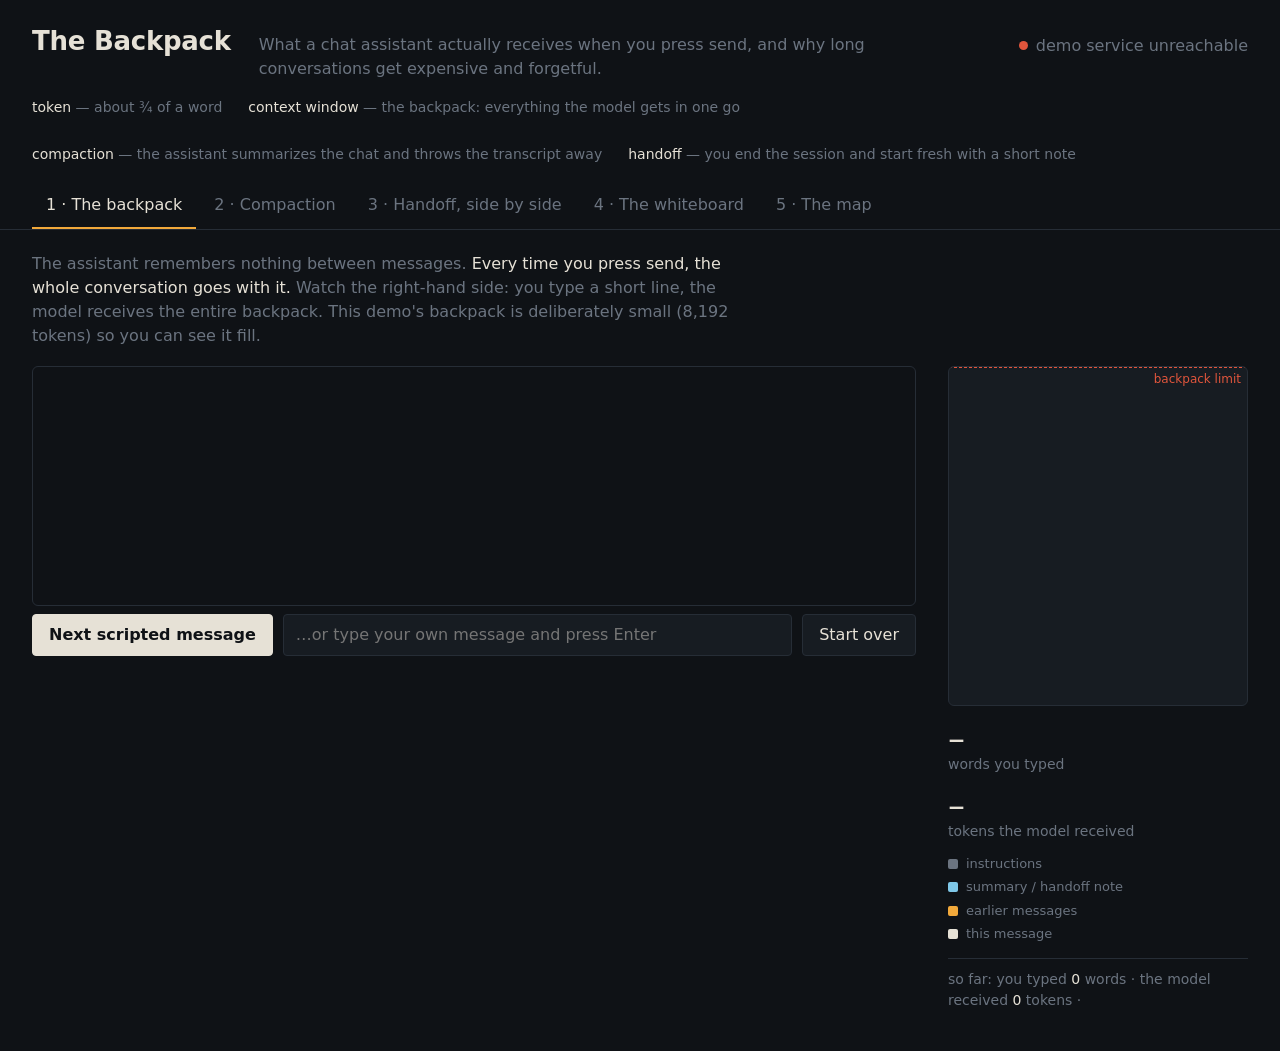
==== static/index.html @ 03cf29bf "mic: resume a suspended AudioContext on first gesture; say so in the mic line Co-Authored-By: Claude" ====
<!doctype html>
<html lang="en">
<head>
<meta charset="utf-8">
<meta name="viewport" content="width=device-width, initial-scale=1">
<title>The Backpack</title>
<style>
  :root {
    --ground: #0f1216; --panel: #171c22; --line: #262d36;
    --bone: #e6e1d6; --dim: #6b7480; --amber: #f2a93b; --ice: #7fc8e8; --red: #e0553c; --moss: #9bbf6a;
  }
  * { box-sizing: border-box; }
  html, body { margin: 0; background: var(--ground); color: var(--bone); }
  body { font: 16px/1.5 "Helvetica Neue", "Segoe UI", system-ui, sans-serif; font-variant-numeric: tabular-nums; min-height: 100vh; }
  button { font: inherit; color: var(--bone); background: var(--panel); border: 1px solid var(--line); border-radius: 4px; padding: 8px 16px; cursor: pointer; }
  button:hover { border-color: var(--dim); }
  button:disabled { opacity: .4; cursor: default; }
  button.primary { background: var(--bone); color: var(--ground); border-color: var(--bone); font-weight: 600; }
  input[type=text] { font: inherit; color: var(--bone); background: var(--panel); border: 1px solid var(--line); border-radius: 4px; padding: 8px 12px; width: 100%; }
  input:focus, button:focus-visible { outline: 2px solid var(--ice); outline-offset: 1px; }

  header { display: flex; align-items: baseline; gap: 28px; padding: 22px 32px 0; flex-wrap: wrap; }
  header h1 { font-size: 26px; font-weight: 600; margin: 0; letter-spacing: -0.01em; }
  header .lede { color: var(--dim); max-width: 60ch; }
  header .live { margin-left: auto; color: var(--dim); display: flex; align-items: center; gap: 8px; }
  header .live i { width: 9px; height: 9px; border-radius: 50%; background: var(--moss); display: inline-block; }
  header .live.down i { background: var(--red); }

  nav { display: flex; gap: 4px; padding: 18px 32px 0; border-bottom: 1px solid var(--line); }
  nav button { border: 0; border-bottom: 2px solid transparent; border-radius: 0; background: none; padding: 10px 14px; color: var(--dim); }
  nav button[aria-selected=true] { color: var(--bone); border-bottom-color: var(--amber); }

  .banner { margin: 16px 32px 0; padding: 12px 16px; border: 1px solid var(--red); background: var(--panel); display: none; }
  .banner.on { display: block; }

  section.tab { display: none; padding: 22px 32px 40px; }
  section.tab.on { display: block; }
  .intro { color: var(--dim); max-width: 70ch; margin: 0 0 18px; }
  .intro b { color: var(--bone); font-weight: 500; }
  abbr.v { text-decoration: none; border-bottom: 1px dotted var(--dim); cursor: help; color: var(--bone); }

  /* chat + backpack layout */
  .duo { display: grid; grid-template-columns: minmax(0, 1fr) 300px; gap: 32px; align-items: start; }
  @media (max-width: 860px) { .duo { grid-template-columns: 1fr; } }
  /* tab 5: the map is the stage, the chat is the evidence */
  .mapwrap { display: grid; grid-template-columns: minmax(0, 1fr) 320px; gap: 24px; height: calc(100vh - 215px); min-height: 480px; }
  #map { width: 100%; height: 100%; display: block; background: var(--ground); border: 1px solid var(--line); border-radius: 6px; }
  .mapside { display: grid; grid-template-rows: auto auto minmax(0, 1fr) auto auto; gap: 10px; min-height: 0; }
  .mapside .chat { max-height: none; min-height: 220px; }
  .mapside .pack { position: static; gap: 8px; grid-template-columns: 1fr 1fr; }
  .mapside .pack .bar { height: 110px; grid-column: 1 / -1; }
  .mapside .pack .big { font-size: 24px; }
  .mapside .pack .legend, .mapside .pack .total { grid-column: 1 / -1; }
  .mapside .pack .legend { display: none; }
  .cam.mini video { max-height: 130px; }
  .micline { color: var(--dim); font-size: 13px; display: flex; gap: 8px; align-items: center; }
  #tab-map { padding-bottom: 16px; }
  .stage { position: relative; min-height: 0; }
  .ask { position: absolute; left: 16px; right: 16px; bottom: 14px; display: flex; gap: 10px; align-items: center; flex-wrap: wrap; justify-content: center;
         color: var(--dim); font-size: 15px; transition: opacity 1.2s; pointer-events: none; }
  .ask .wake { color: var(--bone); margin-right: 6px; }
  .ask b { font-weight: 500; color: var(--bone); background: var(--panel); border: 1px solid var(--line); border-radius: 999px; padding: 4px 12px; }
  .ask .cmd { width: 100%; text-align: center; font-size: 13px; margin-top: 2px; } .ask .cmd b { font-size: 12px; padding: 2px 8px; }
  .ask.quiet { opacity: .25; }
  @media (max-width: 900px) { .mapwrap { grid-template-columns: 1fr; height: auto; } #map { height: 60vh; } }
  .chat { display: grid; gap: 10px; align-content: start; max-height: 62vh; overflow-y: auto; padding-right: 8px; border: 1px solid var(--line); border-radius: 6px; padding: 12px; min-height: 240px; }
  .msg { display: grid; gap: 4px; max-width: 70ch; }
  .msg .who { color: var(--dim); font-size: 13px; }
  .msg .body { background: var(--panel); border: 1px solid var(--line); border-radius: 6px; padding: 10px 14px; white-space: pre-wrap; }
  .msg.user .body { background: none; border-color: var(--line); }
  .msg .rcpt { color: var(--dim); font-size: 13px; display: flex; gap: 14px; flex-wrap: wrap; }
  .msg .rcpt b { color: var(--bone); font-weight: 500; }
  .badge { display: inline-block; font-size: 12px; padding: 1px 7px; border-radius: 3px; border: 1px solid var(--line); margin-left: 6px; }
  .badge.ok { color: var(--moss); border-color: var(--moss); }
  .badge.miss { color: var(--red); border-color: var(--red); }
  .event { border-left: 3px solid var(--ice); background: var(--panel); padding: 10px 14px; max-width: 70ch; }
  .event.red { border-left-color: var(--red); }
  .event .t { font-weight: 600; margin-bottom: 4px; }
  .event .x { color: var(--dim); white-space: pre-wrap; font-size: 14px; max-height: 220px; overflow: auto; }
  .controls { display: flex; gap: 10px; align-items: center; margin-top: 8px; flex-wrap: wrap; }
  .controls input { flex: 1; min-width: 200px; }

  .pack { position: sticky; top: 16px; display: grid; gap: 14px; }
  .pack .bar { position: relative; height: 340px; border: 1px solid var(--line); border-radius: 6px; background: var(--panel); overflow: hidden; }
  .pack .bar .seg { position: absolute; left: 0; right: 0; transition: height .5s cubic-bezier(.2,.7,.2,1), bottom .5s cubic-bezier(.2,.7,.2,1); }
  .pack .bar .system { background: var(--dim); }
  .pack .bar .memory { background: var(--ice); }
  .pack .bar .transcript { background: var(--amber); }
  .pack .bar .message { background: var(--bone); }
  .pack .bar .limit { position: absolute; left: 0; right: 0; border-top: 1px dashed var(--red); }
  .pack .bar .limit span { position: absolute; right: 6px; top: 2px; color: var(--red); font-size: 12px; }
  .pack.full .bar { border-color: var(--red); }
  .pack .big { font-size: 34px; font-weight: 200; letter-spacing: -0.03em; line-height: 1.1; }
  .pack .big small { font-size: 14px; color: var(--dim); display: block; font-weight: 400; letter-spacing: 0; }
  .pack .legend { display: grid; gap: 4px; color: var(--dim); font-size: 13px; }
  .pack .legend i { display: inline-block; width: 10px; height: 10px; border-radius: 2px; margin-right: 8px; vertical-align: -1px; }
  .pack .total { color: var(--dim); font-size: 14px; border-top: 1px solid var(--line); padding-top: 10px; }
  .pack .total b { color: var(--bone); font-weight: 500; }

  /* race */
  .race { display: grid; grid-template-columns: 1fr 1fr; gap: 28px; }
  @media (max-width: 860px) { .race { grid-template-columns: 1fr; } }
  .side h3 { margin: 0 0 4px; font-weight: 500; font-size: 18px; }
  .side.left h3 { color: var(--amber); } .side.right h3 { color: var(--ice); }
  .side .totals { display: grid; grid-template-columns: repeat(5, 1fr); gap: 10px; margin: 10px 0 14px; }
  .side .totals div { background: var(--panel); border: 1px solid var(--line); border-radius: 6px; padding: 10px 12px; }
  .side .totals .n { font-size: 26px; font-weight: 200; letter-spacing: -0.03em; line-height: 1.1; }
  .side .totals .k { color: var(--dim); font-size: 13px; }
  .side .turns { display: grid; gap: 6px; max-height: 60vh; overflow: auto; }
  .side .row { display: grid; grid-template-columns: 34px 1fr auto; gap: 10px; align-items: baseline; padding: 6px 8px; border-bottom: 1px solid var(--line); font-size: 14px; }
  .side .row .n { color: var(--dim); }
  .side .row .q { color: var(--dim); overflow: hidden; text-overflow: ellipsis; white-space: nowrap; }
  .side .row .q b { color: var(--bone); font-weight: 500; }
  .side .row .t { text-align: right; white-space: nowrap; }
  .side .row.ev { grid-template-columns: 1fr; border-left: 3px solid var(--ice); background: var(--panel); white-space: normal; }
  .side.left .row.ev { border-left-color: var(--amber); }
  .side .row.ev.red { border-left-color: var(--red); }
  .verdict { margin-top: 22px; font-size: 20px; font-weight: 300; max-width: 80ch; border-top: 1px solid var(--line); padding-top: 16px; }
  .progress { height: 4px; background: var(--line); margin: 14px 0; border-radius: 2px; overflow: hidden; }
  .progress b { display: block; height: 100%; background: var(--bone); width: 0; transition: width .4s; }

  /* whiteboard */
  .cam { position: relative; border: 1px solid var(--line); border-radius: 6px; overflow: hidden; background: #000; aspect-ratio: 16/9; max-height: 34vh; }
  .cam video { width: 100%; height: 100%; object-fit: cover; display: block; }
  .cam .read { position: absolute; left: 0; right: 0; bottom: 0; padding: 8px 14px; background: rgba(15,18,22,.78); color: var(--dim); font-size: 14px; display: flex; gap: 14px; align-items: baseline; }
  .cam .read b { color: var(--bone); font-weight: 500; font-size: 18px; }
  .cam .read .cost { margin-left: auto; white-space: nowrap; }
  .cam.new { outline: 2px solid var(--ice); outline-offset: -2px; }
  .cam.awake .read { background: rgba(15,18,22,.9); } .cam.awake .read #cue-state, .cam.awake .read #cue-state-map { color: var(--moss); }
  .cam.thinking .read b::after { content: " …"; color: var(--amber); }
  .event.tool { border-left-color: var(--moss); }
  .event.tool .x { max-height: 120px; }
  .controls select { font: inherit; color: var(--bone); background: var(--panel); border: 1px solid var(--line); border-radius: 4px; padding: 8px 10px; }
  .controls label { color: var(--dim); font-size: 14px; display: flex; gap: 6px; align-items: center; }
  .lvl { display: inline-block; width: 60px; height: 6px; background: var(--line); border-radius: 3px; overflow: hidden; vertical-align: middle; position: relative; }
  .lvl::after { content: ""; position: absolute; left: 0; top: 0; bottom: 0; width: var(--w, 0%); background: var(--moss); }
  .lvl.rec::after { background: var(--red); }
  .cmds { color: var(--dim); font-size: 13px; margin-top: 6px; }
  .cmds b { color: var(--bone); font-weight: 500; border: 1px solid var(--line); border-radius: 3px; padding: 0 6px; }

  .vocab { display: flex; gap: 26px; flex-wrap: wrap; color: var(--dim); font-size: 14px; padding: 16px 32px 0; }
  .vocab span b { color: var(--bone); font-weight: 500; }
  @media (prefers-reduced-motion: reduce) { .pack .bar .seg, .progress b { transition: none; } }
</style>
</head>
<body>

<header>
  <h1>The Backpack</h1>
  <div class="lede">What a chat assistant actually receives when you press send, and why long conversations get expensive and forgetful.</div>
  <div class="live" id="live"><i></i><span id="livetxt">checking the model…</span></div>
</header>

<div class="vocab">
  <span><b>token</b> — about ¾ of a word</span>
  <span><b>context window</b> — the backpack: everything the model gets in one go</span>
  <span><b>compaction</b> — the assistant summarizes the chat and throws the transcript away</span>
  <span><b>handoff</b> — you end the session and start fresh with a short note</span>
</div>

<nav role="tablist">
  <button role="tab" aria-selected="true" data-tab="pack">1 · The backpack</button>
  <button role="tab" aria-selected="false" data-tab="compact">2 · Compaction</button>
  <button role="tab" aria-selected="false" data-tab="race">3 · Handoff, side by side</button>
  <button role="tab" aria-selected="false" data-tab="board">4 · The whiteboard</button>
  <button role="tab" aria-selected="false" data-tab="map">5 · The map</button>
</nav>

<div class="banner" id="banner">The model server isn't answering. On the box: <code>cd /srv/projects/vllm && docker compose logs -f</code></div>

<!-- ===== tab 1 + 2 share the chat/backpack layout ===== -->
<section class="tab on" id="tab-pack">
  <p class="intro">The assistant remembers nothing between messages. <b>Every time you press send, the whole conversation goes with it.</b> Watch the right-hand side: you type a short line, the model receives the entire backpack. This demo's backpack is deliberately small (<span id="win1">8,192</span> tokens) so you can see it fill.</p>
  <div class="duo">
    <div>
      <div class="chat" id="chat-pack"></div>
      <div class="controls">
        <button class="primary" id="next-pack">Next scripted message</button>
        <input type="text" id="free-pack" placeholder="…or type your own message and press Enter">
        <button id="reset-pack">Start over</button>
      </div>
    </div>
    <aside class="pack" id="pack-pack"></aside>
  </div>
</section>

<section class="tab" id="tab-compact">
  <p class="intro">When the backpack is nearly full, the assistant <b>compacts</b>: it writes a summary of the conversation and throws the transcript away. The backpack shrinks. But a summary is a guess at what mattered. The later questions ask about details from the start; each answer gets a ✓ or ✗ for whether the detail survived. Open the compaction card to see why.</p>
  <div class="duo">
    <div>
      <div class="chat" id="chat-compact"></div>
      <div class="controls">
        <button class="primary" id="next-compact">Next scripted message</button>
        <button id="auto-compact">Run all 30</button>
        <button id="reset-compact">Start over</button>
      </div>
    </div>
    <aside class="pack" id="pack-compact"></aside>
  </div>
</section>

<!-- ===== tab 3 ===== -->
<section class="tab" id="tab-race">
  <p class="intro">The same 30-message conversation, twice. Left: one long session with a big-context assistant, every message carries the whole transcript. Right: every <span id="hturn">10</span> messages the user ends the session, the assistant writes a short <b>handoff note</b>, and a fresh session starts with only that note. Same questions, real numbers, nothing rigged.</p>
  <div class="controls"><button class="primary" id="play">Play</button><span id="race-status" style="color:var(--dim)"></span></div>
  <div class="progress"><b id="race-prog"></b></div>
  <div class="race">
    <div class="side left"><h3>One long session, never resets</h3><div class="totals" id="tot-left"></div><div class="turns" id="turns-left"></div></div>
    <div class="side right"><h3>Handoff every <span id="hturn2">10</span> messages</h3><div class="totals" id="tot-right"></div><div class="turns" id="turns-right"></div></div>
  </div>
  <div class="verdict" id="verdict"></div>
</section>

<!-- ===== tab 4 ===== -->
<section class="tab" id="tab-board">
  <p class="intro">Write a question on the whiteboard and hold it up to the camera. The assistant reads it, answers on the wall, and can <b>search the web</b>. Every question goes into the same backpack, and the search results do too, so watch it fill. This tab's backpack is <span id="winb">4,096</span> tokens, bigger than tab 1, because one web search alone is about 700. Reading the board costs tokens as well, shown under the camera; that cost is not carried forward.</p>
  <div class="duo">
    <div>
      <div class="cam" id="cam"><video id="video" autoplay playsinline muted></video>
        <div class="read"><span id="cue-state">board says</span><b id="read-txt">–</b><span class="cost" id="read-cost"></span></div></div>
      <div class="controls">
        <button class="primary" id="cam-start">Start camera</button>
        <button id="cam-stop" disabled>Stop</button>
        <select id="board-mode"><option value="endless">never compact (fills up)</option><option value="compact">compact when nearly full</option></select>
        <label><input type="checkbox" id="board-tools" checked> web search</label>
        <label><input type="checkbox" id="board-cue" checked> wake on green tape <span id="cue-pct" style="min-width:5ch"></span></label>
        <label><input type="checkbox" id="board-mic" checked> microphone <i class="lvl" id="mic-lvl"></i> <span id="mic-state"></span></label>
        <button id="handoff-board">Hand off</button>
        <button id="reset-board">Start over</button>
      </div>
      <div class="cmds">Hold the board with the green tape in view to wake the camera; lower it and it goes back to sleep. Or say <b>Hi Compact Demo</b> and ask out loud. Board commands: <b>COMPACT</b> <b>HANDOFF</b> <b>RESET</b> — or type a question: <input type="text" id="free-board" placeholder="…if the marker ran dry" style="width:auto;min-width:220px;padding:4px 8px"></div>
      <div class="chat" id="chat-board" style="margin-top:12px"></div>
    </div>
    <aside class="pack" id="pack-board"></aside>
  </div>
</section>

<!-- ===== tab 5: the same session as tab 4, drawn as a map ===== -->
<section class="tab" id="tab-map">
  <div class="mapwrap">
    <div class="stage"><canvas id="map"></canvas>
      <div class="ask" id="ask-strip"><span class="wake">say “hi compact demo”, then ask about…</span>
        <b>VRAM</b><b>quantization</b><b>tokens</b><b>the context window</b><b>RLHF</b><b>compaction</b><b>handoff</b>
        <span class="cmd">…or say <b>compact</b> · <b>hand off</b> · <b>start over</b></span></div></div>
    <aside class="mapside">
      <div class="cam mini" id="cam-map"><video id="video-map" autoplay playsinline muted></video>
        <div class="read"><span id="cue-state-map">board says</span><b id="read-txt-map">–</b></div></div>
      <div class="micline"><i class="lvl" id="mic-lvl-map"></i> <span id="mic-state-map"></span></div>
      <div class="chat" id="chat-map"></div>
      <div class="pack" id="pack-map"></div>
      <div class="controls"><button id="replay-map">Replay a canned chat</button><button id="compact-map">Compact</button><button id="handoff-map">Hand off</button></div>
    </aside>
  </div>
</section>

<script src="static/vendor/d3.min.js"></script>
<script src="static/map.js"></script>
<script>
(() => {
  const $ = id => document.getElementById(id);
  const fmt = n => (n ?? 0).toLocaleString();
  const money = c => { const k = Object.keys(c || {}); return k.length ? `$${(c[k[0]]).toFixed(4)} (${k[0].toLowerCase()})` : ''; };
  let cfg = { window_tokens: 8192, handoff_turn: 10 };

  // ---- tabs
  document.querySelectorAll('nav button').forEach(b => b.addEventListener('click', () => {
    document.querySelectorAll('nav button').forEach(x => x.setAttribute('aria-selected', x === b));
    document.querySelectorAll('section.tab').forEach(s => s.classList.toggle('on', s.id === 'tab-' + b.dataset.tab));
  }));

  // ---- api
  const api = async (path, body, method) => {
    method = method || (body ? 'POST' : 'GET');
    const r = await fetch('api/' + path, method === 'POST' ? { method, headers: { 'Content-Type': 'application/json' }, body: JSON.stringify(body || {}) } : {});
    if (!r.ok) { let d = ''; try { d = (await r.json()).detail; } catch (e) {} throw new Error(d || r.status); }
    return r.json();
  };
  async function health() {
    try {
      cfg = await api('health');
      const ok = cfg.vllm === 'ok';
      $('live').classList.toggle('down', !ok); $('livetxt').textContent = ok ? `model: ${cfg.model} · window ${fmt(cfg.window_tokens)} tokens${cfg.exact_counts === false ? ' · counts before sending are estimates' : ''}` : 'model server down';
      $('banner').classList.toggle('on', !ok);
      $('win1').textContent = fmt(cfg.window_tokens); $('winb').textContent = fmt(cfg.board_window || 4096); $('hturn').textContent = $('hturn2').textContent = cfg.handoff_turn;
      document.querySelectorAll('.primary').forEach(b => b.disabled = !ok);
    } catch (e) { $('live').classList.add('down'); $('livetxt').textContent = 'demo service unreachable'; }
  }

  // ---- backpack widget
  function packHTML() {
    return `<div class="bar"><div class="limit" style="top:0"><span>backpack limit</span></div>
        <div class="seg system"></div><div class="seg memory"></div><div class="seg transcript"></div><div class="seg message"></div></div>
      <div class="big"><span class="typed">–</span><small>words you typed</small></div>
      <div class="big"><span class="sent">–</span><small>tokens the model received</small></div>
      <div class="legend"><span><i style="background:var(--dim)"></i>instructions</span><span><i style="background:var(--ice)"></i>summary / handoff note</span><span><i style="background:var(--amber)"></i>earlier messages</span><span><i style="background:var(--bone)"></i>this message</span></div>
      <div class="total">so far: you typed <b class="total-typed">0</b> words · the model received <b class="total-sent">0</b> tokens · <b class="cost"></b></div>`;
  }
  function packUpdate(el, turn, state) {
    const W = state.window_tokens || cfg.window_tokens;
    const b = turn ? turn.breakdown : { system: 0, memory: 0, transcript: 0, message: 0 };
    let bottom = 0;
    for (const k of ['system', 'memory', 'transcript', 'message']) {
      const h = Math.min(100, 100 * (b[k] || 0) / W);
      const s = el.querySelector('.' + k); s.style.bottom = bottom + '%'; s.style.height = h + '%'; bottom += h;
    }
    el.classList.toggle('full', !!(turn && turn.event === 'over_limit'));
    el.querySelector('.typed').textContent = turn ? fmt(turn.typed_words) : '–';
    el.querySelector('.sent').textContent = turn ? fmt(turn.sent_tokens) : '–';
    el.querySelector('.total-sent').textContent = fmt(state.totals.sent);
    el.querySelector('.total-typed').textContent = fmt(state.totals.typed);
    el.querySelector('.cost').textContent = money(state.totals.cost_usd);
  }

  // ---- chat rendering
  function renderTurn(chat, t) {
    if (t.event === 'compacted') chat.insertAdjacentHTML('beforeend', `<div class="event"><div class="t">Compacted — the assistant kept this and threw the rest away</div><div class="x">${esc(t.event_text)}</div></div>`);
    chat.insertAdjacentHTML('beforeend', `<div class="msg user"><div class="who">you · ${t.typed_words} words</div><div class="body">${esc(t.user)}</div></div>`);
    if (t.event === 'over_limit') {
      chat.insertAdjacentHTML('beforeend', `<div class="event red"><div class="t">Backpack full — this message can't be sent</div><div class="x">${esc(t.event_text)}\nIn a real assistant this is where you'd hit "conversation too long", or it would compact on its own.</div></div>`);
      chat.scrollTop = chat.scrollHeight;
      return;
    }
    for (const u of (t.tool_uses || [])) {
      let a = {}; try { a = JSON.parse(u.args || '{}'); } catch (e) {}
      const what = u.name === 'web_search' ? `searched the web for “${esc(a.query || '')}”` : `read ${esc(a.url || '')}`;
      chat.insertAdjacentHTML('beforeend', `<div class="event tool"><div class="t">${what} — the results went into the backpack</div><div class="x">${esc((u.result || '').slice(0, 600))}</div></div>`);
    }
    let badges = '';
    for (const [id, ok] of Object.entries(t.remembered || {})) badges += `<span class="badge ${ok ? 'ok' : 'miss'}">${ok ? '✓' : '✗'} ${id}</span>`;
    chat.insertAdjacentHTML('beforeend', `<div class="msg"><div class="who">assistant${badges}</div><div class="body">${esc(t.answer)}</div>
      <div class="rcpt"><span>received <b>${fmt(t.sent_tokens)}</b> tokens</span><span>wrote <b>${fmt(t.new_tokens)}</b></span><span><b>${t.seconds}</b> s</span><span>${money(t.cost_usd)}</span></div></div>`);
    chat.scrollTop = chat.scrollHeight;
  }
  const esc = s => (s ?? '').replace(/[&<>]/g, c => ({ '&': '&amp;', '<': '&lt;', '>': '&gt;' }[c]));

  // ---- a chat tab controller (used for tab 1 and 2)
  function chatTab(key, mode) {
    const chat = $('chat-' + key), pack = $('pack-' + key);
    pack.innerHTML = packHTML();
    let sid = null, busy = false;
    const buttons = () => [$('next-' + key), $('auto-' + key), $('reset-' + key), $('free-' + key)].filter(Boolean);
    async function start() {
      chat.innerHTML = ''; const r = await api('session', { mode }); sid = r.session_id; packUpdate(pack, null, r.state);
    }
    async function turn(text) {
      if (busy) return; busy = true; buttons().forEach(b => b.disabled = true);
      try {
        if (!sid) await start();
        const r = await api('turn', { session_id: sid, ...(text ? { text } : {}) });
        renderTurn(chat, r.turn); packUpdate(pack, r.turn, r.state);
        return r.turn;
      } catch (e) {
        const m = String(e.message) === 'script finished' ? 'End of the script — press Start over to run it again, or type your own message.' : String(e.message);
        chat.insertAdjacentHTML('beforeend', `<div class="event"><div class="t">${esc(m)}</div></div>`);
        chat.scrollTop = chat.scrollHeight;
      } finally { busy = false; buttons().forEach(b => b.disabled = false); }
    }
    $('next-' + key).addEventListener('click', () => turn());
    $('reset-' + key).addEventListener('click', () => start());
    const free = $('free-' + key);
    if (free) free.addEventListener('keydown', e => { if (e.key === 'Enter' && free.value.trim()) { const v = free.value.trim(); free.value = ''; turn(v); } });
    const auto = $('auto-' + key);
    if (auto) auto.addEventListener('click', async () => { for (let i = 0; i < 30; i++) { const t = await turn(); if (!t) break; } });
    start().catch(() => {});
  }

  // ---- race
  function totalsHTML(t, side) {
    if (!t || !('sent' in t)) return '';
    return `<div><div class="n">${fmt(t.typed)}</div><div class="k">words you typed</div></div>
      <div><div class="n">${fmt(t.sent)}</div><div class="k">tokens the model received</div></div>
      <div><div class="n">${t.remembered}/${t.asked}</div><div class="k">details remembered</div></div>
      <div><div class="n">${t.seconds}</div><div class="k">seconds</div></div>
      <div><div class="n">${money(t.cost_usd).split(' ')[0] || '–'}</div><div class="k">${Object.keys(t.cost_usd || {})[0] || ''}</div></div>`;
  }
  function turnsHTML(side) {
    const evs = Object.fromEntries(side.events.map(e => [e.n + ':' + e.event, e]));
    let h = '';
    for (const t of side.turns) {
      const ev = t.event && evs[t.n + ':' + t.event];
      if (ev && ev.event === 'compacted') h += `<div class="row ev"><b>compacted before message ${t.n}</b><div class="x" style="color:var(--dim);font-size:13px;white-space:pre-wrap">${esc(ev.text)}</div></div>`;
      const hand = side.events.find(e => e.event === 'handoff' && e.n === t.n - 1);
      if (hand) h += `<div class="row ev"><b>session ended after message ${hand.n} — handoff note</b><div class="x" style="color:var(--dim);font-size:13px;white-space:pre-wrap">${esc(hand.text)}</div></div>`;
      let badges = '';
      for (const [id, ok] of Object.entries(t.remembered || {})) badges += `<span class="badge ${ok ? 'ok' : 'miss'}">${ok ? '✓' : '✗'} ${id}</span>`;
      if (t.answer === null) h += `<div class="row ev red"><b>message ${t.n}: backpack full, not sent</b></div>`;
      else h += `<div class="row"><span class="n">${t.n}</span><span class="q"><b>${fmt(t.sent_tokens)}</b> tokens received · ${esc(t.user)}</span><span class="t">${badges}</span></div>`;
    }
    return h;
  }
  let raceTimer = null;
  $('play').addEventListener('click', async () => {
    $('play').disabled = true; $('verdict').textContent = ''; $('race-status').textContent = 'running…';
    try {
      const { job_id } = await api('race/run', null, 'POST');
      clearInterval(raceTimer);
      raceTimer = setInterval(async () => {
        const j = await api('race/' + job_id);
        for (const k of ['left', 'right']) { $('tot-' + k).innerHTML = totalsHTML(j.sides[k].totals, k); $('turns-' + k).innerHTML = turnsHTML(j.sides[k]); }
        const done = j.sides.left.turns.length + j.sides.right.turns.length;
        $('race-prog').style.width = (100 * done / (2 * j.script_turns)) + '%';
        if (j.status !== 'running') {
          clearInterval(raceTimer); $('play').disabled = false; $('race-status').textContent = j.status === 'done' ? 'done' : 'error: ' + j.error;
          $('verdict').textContent = j.verdict || '';
        }
      }, 1000);
    } catch (e) { $('race-status').textContent = 'error: ' + e.message; $('play').disabled = false; }
  });

  // ---- the whiteboard (tab 4): camera → /api/look → /api/turn
  function boardTab() {
    const camEl = $('cam'), video = $('video');
    const cam = { classList: { add: (...c) => [camEl, $('cam-map')].forEach(e => e.classList.add(...c)),
                               remove: (...c) => [camEl, $('cam-map')].forEach(e => e.classList.remove(...c)),
                               toggle: (c, f) => [camEl, $('cam-map')].forEach(e => e.classList.toggle(c, f)) } };
    // tab 4 and tab 5 show the same session: every render goes to both columns, the map listens on top.
    const chats = [$('chat-board'), $('chat-map')], packs = [$('pack-board'), $('pack-map')];
    packs.forEach(p => p.innerHTML = packHTML());
    const chat = { insertAdjacentHTML: (w, h) => chats.forEach(c => c.insertAdjacentHTML(w, h)),
                   set innerHTML(v) { chats.forEach(c => c.innerHTML = v); },
                   get scrollHeight() { return 0; }, set scrollTop(v) { chats.forEach(c => c.scrollTop = c.scrollHeight); } };
    const packAll = (turn, state) => packs.forEach(p => packUpdate(p, turn, state));
    const readTxt = v => { $('read-txt').textContent = v; $('read-txt-map').textContent = v; };
    ctxMap.init($('map'));
    let sid = null, busy = false, stream = null, timer = null, readTotal = 0;
    // ---- the cue: a strip of green tape on the board. Checked in the browser every second, costs nothing.
    const CUE_ON = 1.0, CUE_TICKS_WAKE = 2, CUE_TICKS_SLEEP = 4;     // % of thumbnail pixels that are tape-green
    let awake = false, over = 0, under = 0, cueTimer = null;
    const thumb = document.createElement('canvas'); thumb.width = 64; thumb.height = 36;
    function greenPct() {
      const ctx = thumb.getContext('2d', { willReadFrequently: true }); ctx.drawImage(video, 0, 0, 64, 36);
      const d = ctx.getImageData(0, 0, 64, 36).data; let hit = 0;
      for (let i = 0; i < d.length; i += 4) {
        const r = d[i], g = d[i + 1], b = d[i + 2];
        if (g > 90 && g > r * 1.25 && g > b * 1.25 && g - Math.min(r, b) > 50) hit++;
      }
      return 100 * hit / (d.length / 4);
    }
    function setState(t) { $('cue-state').textContent = t; $('cue-state-map').textContent = t; }
    function cueTick() {
      if (!stream) return;
      if (!$('board-cue').checked) { if (!awake) wake(); cueTimer = setTimeout(cueTick, 1000); return; }
      if (video.videoWidth) {
        const p = greenPct(); $('cue-pct').textContent = p.toFixed(1) + '%';
        if (p >= CUE_ON) { over++; under = 0; } else { under++; over = 0; }
        if (!awake && over >= CUE_TICKS_WAKE) wake();
        else if (awake && under >= CUE_TICKS_SLEEP) sleep();
      }
      cueTimer = setTimeout(cueTick, 1000);
    }
    function wake() { awake = true; cam.classList.add('awake'); setState('board says'); clearTimeout(timer); look(); }
    function sleep() { awake = false; cam.classList.remove('awake', 'new'); clearTimeout(timer); timer = null; setState('waiting for the board'); readTxt('–'); }
    const note = (cls, t, x) => { chat.insertAdjacentHTML('beforeend', `<div class="event ${cls}"><div class="t">${esc(t)}</div>${x ? `<div class="x">${esc(x)}</div>` : ''}</div>`); chat.scrollTop = chat.scrollHeight; };
    async function start() {
      chat.innerHTML = ''; readTotal = 0; readTxt('–'); $('read-cost').textContent = '';
      const teach = document.querySelector('nav button[data-tab=map]').getAttribute('aria-selected') === 'true';
      const r = await api('session', { mode: $('board-mode').value, tools: $('board-tools').checked, board: true, teach });
      sid = r.session_id; packAll(null, r.state); ctxMap.seed(r.state.graph); $('ask-strip').classList.remove('quiet');
    }
    async function turn(text) {
      if (busy) return; busy = true; cam.classList.add('thinking');
      try {
        if (!sid) await start();
        const r = await api('turn', { session_id: sid, text });
        renderTurn(chat, r.turn); packAll(r.turn, r.state); ctxMap.applyDelta(r.turn.graph_delta);
        $('ask-strip').classList.toggle('quiet', (r.state.graph.nodes || []).length >= 6);
      } catch (e) { note('red', String(e.message)); }
      finally { busy = false; cam.classList.remove('thinking'); }
    }
    async function handoff() {
      if (busy || !sid) return; busy = true;
      try {
        const r = await api('handoff', { session_id: sid }); sid = r.session_id;
        note('', `Session ended — handoff note (${fmt(r.note_tokens)} tokens). A fresh session starts with only this.`, r.note);
        packAll(null, r.state); ctxMap.handoff(r.graph_seed);
      } catch (e) { note('red', String(e.message)); } finally { busy = false; }
    }
    async function compactNow() {
      if (busy || !sid) return; busy = true;
      try { const r = await api('compact', { session_id: sid }); note('', 'Compacted — the assistant kept this and threw the rest away', r.summary); packAll(null, r.state); ctxMap.applySurvive(r.graph_survive); }
      catch (e) { note('red', String(e.message)); } finally { busy = false; }
    }
    function snapshot() {
      const w = Math.min(1024, video.videoWidth || 1024), h = Math.round(w * (video.videoHeight || 576) / (video.videoWidth || 1024));
      const c = document.createElement('canvas'); c.width = w; c.height = h;
      c.getContext('2d').drawImage(video, 0, 0, w, h);
      return c.toDataURL('image/jpeg', 0.7).split(',')[1];
    }
    async function look() {
      if (!stream || !awake) return;
      if (busy || !video.videoWidth) { timer = setTimeout(look, 1000); return; }
      try {
        if (!sid) await start();
        const r = await api('look', { session_id: sid, image: snapshot() });
        readTotal += r.read_tokens;
        readTxt(r.read === 'NONE' ? '(nothing readable)' : r.read);
        $('read-cost').textContent = `reading the board: ${fmt(r.read_tokens)} tokens · ${r.seconds} s · ${fmt(readTotal)} so far`;
        cam.classList.toggle('new', !!r.new);
        if (r.new && r.question) { note('', `Read off the board: “${r.question}”`); await turn(r.question); }
        else if (r.command === 'COMPACT') await compactNow();
        else if (r.command === 'HANDOFF') await handoff();
        else if (r.command === 'RESET') await start();
      } catch (e) { readTxt('read failed: ' + e.message); }
      if (awake) timer = setTimeout(look, 4000);
    }
    // ---- the microphone: browser watches loudness, records one utterance, sends it to local Whisper.
    // Nothing is sent while the room is quiet. Only "hi compact demo" opens the question window.
    let mic = null, rec = null, chunks = [], recording = false, quietMs = 0, loudTicks = 0, recStart = 0, floor = 0.01, micBusy = false;
    const MIC_TICK = 100, QUIET_END_MS = 1200, MAX_CLIP_MS = 12000;
    const micState = t => { $('mic-state').textContent = t; $('mic-state-map').textContent = t; };
    const lvls = [$('mic-lvl'), $('mic-lvl-map')];
    async function micStart() {
      if (mic || !$('board-mic').checked || cfg.ears === 'none') { if (cfg.ears === 'none') micState('no speech server'); return; }
      try {
        mic = await navigator.mediaDevices.getUserMedia({ audio: { echoCancellation: true, noiseSuppression: true }, video: false });
      } catch (e) { micState('mic blocked: ' + e.message); return; }
      const ac = new (window.AudioContext || window.webkitAudioContext)();
      // no click yet (kiosk, or framed in the split wall) = Chrome starts the context suspended and the analyser reads silence
      const wakeAudio = () => { if (ac.state === 'suspended') ac.resume().then(() => micState('say “hi compact demo”')).catch(() => {}); };
      window.ctxResumeAudio = wakeAudio;               // the split page forwards its own clicks/keys here
      ['pointerdown', 'keydown', 'touchstart'].forEach(ev => window.addEventListener(ev, wakeAudio));
      ac.resume().catch(() => {});
      const src = ac.createMediaStreamSource(mic), an = ac.createAnalyser(); an.fftSize = 1024; src.connect(an);
      const buf = new Float32Array(an.fftSize);
      const mime = ['audio/webm;codecs=opus', 'audio/webm', 'audio/ogg;codecs=opus', 'audio/mp4'].find(m => MediaRecorder.isTypeSupported(m)) || '';
      rec = new MediaRecorder(mic, mime ? { mimeType: mime } : {});
      rec.ondataavailable = e => { if (e.data.size) chunks.push(e.data); };
      rec.onstop = () => { const b = new Blob(chunks, { type: rec.mimeType }); chunks = []; if (b.size > 2000) sendClip(b); };
      micState(ac.state === 'suspended' ? 'mic asleep — click or press any key once' : 'say “hi compact demo”');
      setInterval(() => {
        if (!mic) return;
        an.getFloatTimeDomainData(buf); let sum = 0; for (let i = 0; i < buf.length; i++) sum += buf[i] * buf[i];
        const rms = Math.sqrt(sum / buf.length);
        if (!recording) floor = floor * 0.98 + rms * 0.02;
        const thr = Math.max(0.012, floor * 3);
        lvls.forEach(l => l.style.setProperty('--w', Math.min(100, rms / 0.2 * 100) + '%'));
        if (!recording) {
          loudTicks = rms > thr ? loudTicks + 1 : 0;
          if (loudTicks >= 2 && !micBusy && rec.state === 'inactive') { recording = true; quietMs = 0; recStart = Date.now(); rec.start(); lvls.forEach(l => l.classList.add('rec')); }
        } else {
          quietMs = rms > thr ? 0 : quietMs + MIC_TICK;
          if (quietMs >= QUIET_END_MS || Date.now() - recStart > MAX_CLIP_MS) { recording = false; loudTicks = 0; rec.stop(); lvls.forEach(l => l.classList.remove('rec')); }
        }
      }, MIC_TICK);
    }
    async function sendClip(blob) {
      micBusy = true;
      try {
        if (!sid) await start();
        const b64 = await new Promise(res => { const fr = new FileReader(); fr.onload = () => res(fr.result.split(',')[1]); fr.readAsDataURL(blob); });
        let r;
        try { r = await api('hear', { session_id: sid, audio: b64, mime: blob.type || 'audio/webm' }); }
        catch (e) {
          if (!/no such session/.test(e.message)) throw e;
          await start();                                  // server restarted under us: new session, resend the clip
          r = await api('hear', { session_id: sid, audio: b64, mime: blob.type || 'audio/webm' });
        }
        if (r.woke) { cam.classList.add('awake'); }
        if (r.command) {
          micState(`heard “${r.heard}” — ${r.command.toLowerCase()}`); note('', `You said: “${r.heard}”`);
          if (r.command === 'COMPACT') await compactNow(); else if (r.command === 'HANDOFF') await handoff(); else await start();
          micState(`listening… ${r.listen_left} s`);
        }
        else if (r.question) { micState(`heard: “${r.heard}”`); note('', `Heard: “${r.heard}”`); await turn(r.question); micState(`listening… ${r.listen_left} s`); }
        else if (r.listening) micState(r.woke ? 'listening… ask your question' : `listening… ${r.listen_left} s · heard “${r.heard}”`);
        else micState(r.heard ? `(ignored: “${r.heard.slice(0, 40)}”) — say “hi compact demo”` : 'say “hi compact demo”');
      } catch (e) { micState('speech: ' + e.message); }
      finally { micBusy = false; }
    }
    $('board-mic').addEventListener('change', () => { if ($('board-mic').checked) micStart(); else if (mic) { mic.getTracks().forEach(t => t.stop()); mic = null; micState('off'); } });

    async function camStart() {
      if (stream) return;
      try {
        stream = await navigator.mediaDevices.getUserMedia({ video: { width: { ideal: 1280 }, facingMode: 'environment' }, audio: false });
        video.srcObject = stream; $('video-map').srcObject = stream; $('cam-start').disabled = true; $('cam-stop').disabled = false;
        if (!sid) await start();
        awake = false; over = under = 0; setState('waiting for the board'); cueTick(); micStart();
      } catch (e) { $('cam-start').hidden = false; note('red', 'Camera: ' + e.message + (location.protocol === 'http:' && location.hostname !== 'localhost' ? ' — browsers only allow the camera on https or localhost' : '')); }
    }
    $('cam-start').addEventListener('click', camStart);
    // the camera starts itself when this tab is shown (kiosk: permission already granted). The button only appears if that fails.
    $('cam-start').hidden = true;
    document.querySelector('nav button[data-tab=board]').addEventListener('click', camStart);
    if (location.hash === '#board') { document.querySelector('nav button[data-tab=board]').click(); }
    const replaying = !!new URLSearchParams(location.search).get('replay');
    document.querySelector('nav button[data-tab=map]').addEventListener('click', () => { setTimeout(ctxMap.resize, 0); if (!replaying) camStart(); });
    if (location.hash === '#map') { document.querySelector('nav button[data-tab=map]').click(); }
    $('handoff-map').addEventListener('click', handoff);
    $('compact-map').addEventListener('click', compactNow);
    // replay: a canned 12-turn chat with pre-baked graph deltas, so the map can be tuned without talking for ten minutes
    $('replay-map').addEventListener('click', async () => {
      if (busy) return; busy = true; $('replay-map').disabled = true;
      try {
        const rp = await (await fetch('static/replay.json')).json();
        chat.innerHTML = ''; ctxMap.clear(); $('ask-strip').classList.remove('quiet');
        const fakeState = { window_tokens: cfg.board_window || 4096, totals: { sent: 0, typed: 0, cost_usd: {} } };
        let n = 0;
        for (const t of rp.turns) {
          await new Promise(r => setTimeout(r, 2500));
          if (t.handoff) { note('', 'Session ended — handoff note. A fresh session starts with only this.', t.note); ctxMap.handoff(t.graph_seed); continue; }
          n++;
          const turn = { n, user: t.user, answer: t.answer, typed_words: t.user.split(/\s+/).length, sent_tokens: t.sent_tokens || 0, new_tokens: t.new_tokens || 0,
                         seconds: 0, cost_usd: {}, breakdown: t.breakdown || { system: 80, memory: t.event ? 60 : 0, transcript: Math.max(0, (t.sent_tokens || 0) - 100), message: 20 },
                         event: t.event || null, event_text: t.event_text || null, tool_uses: [], remembered: {} };
          fakeState.totals.sent += turn.sent_tokens; fakeState.totals.typed += turn.typed_words;
          renderTurn(chat, turn); packAll(turn, fakeState); ctxMap.applyDelta(t.graph_delta);
          $('ask-strip').classList.toggle('quiet', n >= 3);
        }
      } catch (e) { note('red', 'replay: ' + e.message); }
      finally { busy = false; $('replay-map').disabled = false; }
    });
    if (replaying) setTimeout(() => $('replay-map').click(), 600);
    $('cam-stop').addEventListener('click', () => { clearTimeout(timer); clearTimeout(cueTimer); awake = false; setState('board says'); if (stream) stream.getTracks().forEach(t => t.stop()); stream = null; video.srcObject = null; $('cam-start').hidden = false; $('cam-start').disabled = false; $('cam-stop').disabled = true; cam.classList.remove('new', 'awake'); });
    $('reset-board').addEventListener('click', () => start().catch(e => note('red', String(e.message))));
    $('handoff-board').addEventListener('click', handoff);
    $('board-mode').addEventListener('change', () => start().catch(() => {}));
    $('board-tools').addEventListener('change', () => start().catch(() => {}));
    const free = $('free-board');
    free.addEventListener('keydown', e => { if (e.key === 'Enter' && free.value.trim()) { const v = free.value.trim(); free.value = ''; turn(v); } });
  }

  health().then(() => { chatTab('pack', 'endless'); chatTab('compact', 'compact'); boardTab(); });
  setInterval(health, 15000);
})();
</script>
</body>
</html>
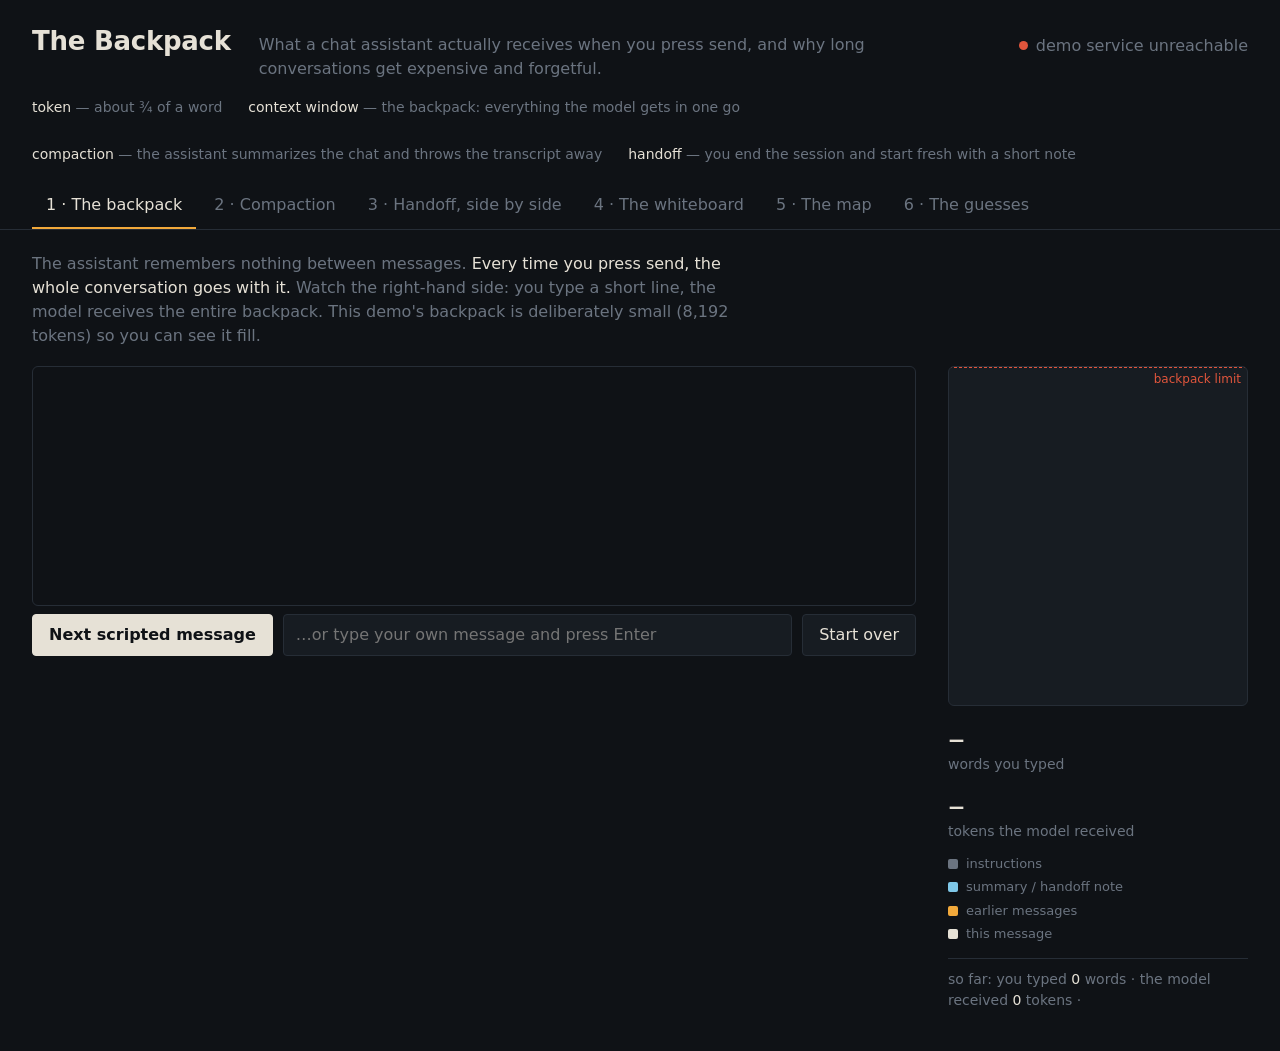
==== commit 5c565cc3: "act 6: the guesses tab + wall page are arrangements of the peek panels Co-Authored-By: Claude Fable " ====
--- a/static/index.html
+++ b/static/index.html
@@ -55,6 +55,12 @@
   .cam.mini video { max-height: 130px; }
   .micline { color: var(--dim); font-size: 13px; display: flex; gap: 8px; align-items: center; }
   #tab-map { padding-bottom: 16px; }
+  .compact-card { position: absolute; left: 50%; top: 8%; transform: translateX(-50%); width: min(78%, 900px); background: rgba(15,18,22,.93); border: 1px solid var(--ice); border-radius: 8px;
+    padding: 18px 24px; opacity: 0; pointer-events: none; transition: opacity 900ms; }
+  .compact-card.on { opacity: 1; }
+  .compact-card .k { color: var(--ice); font-size: 13px; letter-spacing: .1em; text-transform: uppercase; }
+  .compact-card .s { font-size: clamp(16px, 1.5vw, 24px); line-height: 1.4; margin: 10px 0; max-height: 9.8em; overflow: hidden; }
+  .compact-card .c { color: var(--dim); font-size: clamp(16px, 1.4vw, 22px); } .compact-card .c b { color: var(--ice); font-weight: 600; } .compact-card .c b.lost { color: var(--amber); }
   .stage { position: relative; min-height: 0; }
   .ask { position: absolute; left: 16px; right: 16px; bottom: 14px; display: flex; gap: 10px; align-items: center; flex-wrap: wrap; justify-content: center;
          color: var(--dim); font-size: 15px; transition: opacity 1.2s; pointer-events: none; }
@@ -164,6 +170,7 @@
   <button role="tab" aria-selected="false" data-tab="race">3 · Handoff, side by side</button>
   <button role="tab" aria-selected="false" data-tab="board">4 · The whiteboard</button>
   <button role="tab" aria-selected="false" data-tab="map">5 · The map</button>
+  <button role="tab" aria-selected="false" data-tab="guess">6 · The guesses</button>
 </nav>
 
 <div class="banner" id="banner">The model server isn't answering. On the box: <code>cd /srv/projects/vllm && docker compose logs -f</code></div>
@@ -241,7 +248,7 @@
     <div class="stage"><canvas id="map"></canvas>
       <div class="ask" id="ask-strip"><span class="wake">say “hi compact demo”, then ask about…</span>
         <b>VRAM</b><b>quantization</b><b>tokens</b><b>the context window</b><b>RLHF</b><b>compaction</b><b>handoff</b>
-        <span class="cmd">…or say <b>compact</b> · <b>hand off</b> · <b>start over</b></span></div></div>
+        <span class="cmd">…or say <b>compact</b> · <b>hand off</b> · <b>start over</b> · <b>stop</b></span></div></div>
     <aside class="mapside">
       <div class="cam mini" id="cam-map"><video id="video-map" autoplay playsinline muted></video>
         <div class="read"><span id="cue-state-map">board says</span><b id="read-txt-map">–</b></div></div>
@@ -251,6 +258,11 @@
       <div class="controls"><button id="replay-map">Replay a canned chat</button><button id="compact-map">Compact</button><button id="handoff-map">Hand off</button></div>
     </aside>
   </div>
+</section>
+
+<section class="tab" id="tab-guess">
+  <p class="intro">The model never "knows" its answer. It reads your sentence in <b>pieces</b> and, for every piece it writes, it ranks its <b>guesses</b> and picks one. Green means it was sure; red means it was close to a coin-flip. Tap any piece to see what it almost said. <span class="dim">(Real terms: pieces are <i>tokens</i>; the ranked guesses come from the model's <i>log-probabilities</i>.)</span></p>
+  <div id="guess-frame" style="height: calc(100vh - 260px); min-height: 460px; border: 1px solid var(--line); border-radius: 6px; overflow: hidden;"></div>
 </section>
 
 <script src="static/vendor/d3.min.js"></script>
@@ -419,7 +431,20 @@
     const chat = { insertAdjacentHTML: (w, h) => chats.forEach(c => c.insertAdjacentHTML(w, h)),
                    set innerHTML(v) { chats.forEach(c => c.innerHTML = v); },
                    get scrollHeight() { return 0; }, set scrollTop(v) { chats.forEach(c => c.scrollTop = c.scrollHeight); } };
-    const packAll = (turn, state) => packs.forEach(p => packUpdate(p, turn, state));
+    let compactInfo = null, lastFull = null;
+    const packAll = (turn, state) => { packs.forEach(p => packUpdate(p, turn, state)); tellWall(turn, state); };
+    // framed in the split wall: hand the session's numbers up, the wall's context dials run on them (same origin only)
+    function tellWall(turn, state) {
+      if (state && state.window_tokens && state.next_would_send != null) lastFull = Math.min(1, state.next_would_send / state.window_tokens);
+      if (window.parent === window || !state) return;
+      try {
+        window.parent.postMessage({ ctxdemo: 1, id: state.id || null, n: state.n ?? (turn ? turn.n : 0), window_tokens: state.window_tokens,
+          next_would_send: state.next_would_send ?? null, totals: state.totals || null,
+          compact: compactInfo,
+          turn: turn ? { n: turn.n, typed_words: turn.typed_words, sent_tokens: turn.sent_tokens, new_tokens: turn.new_tokens, event: turn.event || null } : null }, location.origin);
+        compactInfo = null;
+      } catch (e) {}
+    }
     const readTxt = v => { $('read-txt').textContent = v; $('read-txt-map').textContent = v; };
     ctxMap.init($('map'));
     let sid = null, busy = false, stream = null, timer = null, readTotal = 0;
@@ -454,7 +479,8 @@
     async function start() {
       chat.innerHTML = ''; readTotal = 0; readTxt('–'); $('read-cost').textContent = '';
       const teach = document.querySelector('nav button[data-tab=map]').getAttribute('aria-selected') === 'true';
-      const r = await api('session', { mode: $('board-mode').value, tools: $('board-tools').checked, board: true, teach });
+      const win = parseInt(new URLSearchParams(location.search).get('window'), 10) || undefined;   // ?window=2048: a smaller backpack for the wall
+      const r = await api('session', { mode: $('board-mode').value, tools: $('board-tools').checked, board: true, teach, window: win });
       sid = r.session_id; packAll(null, r.state); ctxMap.seed(r.state.graph); $('ask-strip').classList.remove('quiet');
     }
     async function turn(text) {
@@ -462,10 +488,40 @@
       try {
         if (!sid) await start();
         const r = await api('turn', { session_id: sid, text });
+        if (r.turn.event === 'compacted') showCompaction(r.turn.event_text, (r.turn.graph_delta || {}).survive, lastFull);   // before packAll: the wall gets was → now
         renderTurn(chat, r.turn); packAll(r.turn, r.state); ctxMap.applyDelta(r.turn.graph_delta);
         $('ask-strip').classList.toggle('quiet', (r.state.graph.nodes || []).length >= 6);
+        speak(r.turn.answer, keepListening);
       } catch (e) { note('red', String(e.message)); }
       finally { busy = false; cam.classList.remove('thinking'); }
+    }
+    // ---- ?voice=1: read the answer aloud with the browser's own voice (no server). Only the opening, the rest is on the wall.
+    // The mic is deaf while it talks (and a beat after), or the demo would hear itself and answer its own answer.
+    const VOICE = !!new URLSearchParams(location.search).get('voice') && 'speechSynthesis' in window;
+    let speaking = false;
+    // the off button: say "stop" / "thank you" / "go to sleep", or press Esc. Shuts up mid-sentence and sleeps until the wake phrase.
+    function goQuiet(msg) {
+      if ('speechSynthesis' in window) speechSynthesis.cancel();
+      speaking = false; cam.classList.remove('awake'); micState(msg || 'asleep — say “hi compact demo”');
+    }
+    window.ctxGoQuiet = () => { goQuiet(); if (sid) api('listen', { session_id: sid, off: true }).catch(() => {}); };
+    window.addEventListener('keydown', e => { if (e.key === 'Escape') window.ctxGoQuiet(); });
+    async function keepListening() {               // the answer is over: reopen the follow-up window so nobody has to say the wake phrase twice
+      if (!sid || !mic) return;
+      try { const r = await api('listen', { session_id: sid }); micState(r.listening ? `listening… ${r.listen_left} s — ask a follow-up, or say “stop”` : 'asleep — say “hi compact demo”'); } catch (e) {}
+    }
+    function speak(answer, after) {
+      if (!VOICE || !answer) { if (after) after(); return; }
+      const plain = String(answer).replace(/```[\s\S]*?```/g, ' ').replace(/\[([^\]]+)\]\([^)]+\)/g, '$1').replace(/https?:\/\/\S+/g, '').replace(/[*_#`>|]/g, '').replace(/\s+/g, ' ').trim();
+      let say = (plain.match(/[^.!?]+[.!?]+/g) || [plain]).slice(0, 2).join(' ').trim();
+      if (say.length > 320) say = say.slice(0, 320).replace(/\s+\S*$/, '') + '…';
+      if (!say) { if (after) after(); return; }
+      const u = new SpeechSynthesisUtterance(say); u.rate = 1.02;
+      let fin = false;
+      const done = () => { if (fin) return; fin = true; setTimeout(() => { speaking = false; if (after) after(); }, 700); };
+      u.onend = done; u.onerror = done;
+      speaking = true; speechSynthesis.cancel(); speechSynthesis.speak(u);
+      setTimeout(() => { if (speaking && !speechSynthesis.speaking) done(); }, 30000);   // never leave the mic deaf
     }
     async function handoff() {
       if (busy || !sid) return; busy = true;
@@ -477,9 +533,29 @@
     }
     async function compactNow() {
       if (busy || !sid) return; busy = true;
-      try { const r = await api('compact', { session_id: sid }); note('', 'Compacted — the assistant kept this and threw the rest away', r.summary); packAll(null, r.state); ctxMap.applySurvive(r.graph_survive); }
+      try {
+        const before = lastFull;
+        const r = await api('compact', { session_id: sid }); note('', 'Compacted — the assistant kept this and threw the rest away', r.summary);
+        ctxMap.applySurvive(r.graph_survive);
+        const c = showCompaction(r.summary, r.graph_survive, before);
+        setTimeout(() => packAll(null, r.state), 2400);          // the meters drop once the dots have started to go
+        const things = n => n === 1 ? 'one thing' : n + ' things';
+        speak(`I summarized our chat and threw the transcript away. I kept ${things(c.kept)} and let ${things(c.forgot)} go.`, keepListening);
+      }
       catch (e) { note('red', String(e.message)); } finally { busy = false; }
     }
+    // the compaction moment, big enough for a wall: the summary over the map, what was kept, what was let go
+    function showCompaction(summary, survive, before) {
+      const kept = ((survive || {}).kept || []).length, forgot = ((survive || {}).absorbed || []).length;
+      let el = $('compact-card');
+      if (!el) { el = document.createElement('div'); el.id = 'compact-card'; el.className = 'compact-card'; document.querySelector('#tab-map .stage').appendChild(el); }
+      el.innerHTML = `<div class="k">compaction · the transcript is gone, this is what it remembers now</div><div class="s">${esc(summary || '')}</div>
+        <div class="c"><b>${kept}</b> kept · <b class="lost">${forgot}</b> let go</div>`;
+      el.classList.add('on'); clearTimeout(showCompaction.t); showCompaction.t = setTimeout(() => el.classList.remove('on'), 14000);
+      compactInfo = { kept, forgot, before };
+      return { kept, forgot };
+    }
+
     function snapshot() {
       const w = Math.min(1024, video.videoWidth || 1024), h = Math.round(w * (video.videoHeight || 576) / (video.videoWidth || 1024));
       const c = document.createElement('canvas'); c.width = w; c.height = h;
@@ -525,10 +601,12 @@
       const mime = ['audio/webm;codecs=opus', 'audio/webm', 'audio/ogg;codecs=opus', 'audio/mp4'].find(m => MediaRecorder.isTypeSupported(m)) || '';
       rec = new MediaRecorder(mic, mime ? { mimeType: mime } : {});
       rec.ondataavailable = e => { if (e.data.size) chunks.push(e.data); };
-      rec.onstop = () => { const b = new Blob(chunks, { type: rec.mimeType }); chunks = []; if (b.size > 2000) sendClip(b); };
+      const keepClip = () => { const b = new Blob(chunks, { type: rec.mimeType }); chunks = []; if (b.size > 2000) sendClip(b); };
+      rec.onstop = keepClip;
       micState(ac.state === 'suspended' ? 'mic asleep — click or press any key once' : 'say “hi compact demo”');
       setInterval(() => {
         if (!mic) return;
+        if (speaking) { if (recording) { recording = false; loudTicks = 0; chunks = []; rec.onstop = () => { chunks = []; rec.onstop = keepClip; }; rec.stop(); lvls.forEach(l => l.classList.remove('rec')); } lvls.forEach(l => l.style.setProperty('--w', '0%')); return; }
         an.getFloatTimeDomainData(buf); let sum = 0; for (let i = 0; i < buf.length; i++) sum += buf[i] * buf[i];
         const rms = Math.sqrt(sum / buf.length);
         if (!recording) floor = floor * 0.98 + rms * 0.02;
@@ -556,7 +634,8 @@
           r = await api('hear', { session_id: sid, audio: b64, mime: blob.type || 'audio/webm' });
         }
         if (r.woke) { cam.classList.add('awake'); }
-        if (r.command) {
+        if (r.command === 'SLEEP') { goQuiet(`heard “${r.heard}” — asleep. Say “hi compact demo” to wake me`); }
+        else if (r.command) {
           micState(`heard “${r.heard}” — ${r.command.toLowerCase()}`); note('', `You said: “${r.heard}”`);
           if (r.command === 'COMPACT') await compactNow(); else if (r.command === 'HANDOFF') await handoff(); else await start();
           micState(`listening… ${r.listen_left} s`);
@@ -586,6 +665,14 @@
     const replaying = !!new URLSearchParams(location.search).get('replay');
     document.querySelector('nav button[data-tab=map]').addEventListener('click', () => { setTimeout(ctxMap.resize, 0); if (!replaying) camStart(); });
     if (location.hash === '#map') { document.querySelector('nav button[data-tab=map]').click(); }
+    // act 6 is just the panels arranged in one frame; built on first open so it costs nothing until used
+    document.querySelector('nav button[data-tab=guess]').addEventListener('click', () => {
+      const box = $('guess-frame'); if (box.firstChild) return;
+      const f = document.createElement('iframe');
+      f.src = 'static/peek/wall.html?room=tab-' + Math.random().toString(36).slice(2, 8) + (new URLSearchParams(location.search).get('replay') === '1' ? '&replay=1' : '');
+      f.style.cssText = 'width:100%;height:100%;border:0'; box.appendChild(f);
+    });
+    if (location.hash === '#guess') { document.querySelector('nav button[data-tab=guess]').click(); }
     $('handoff-map').addEventListener('click', handoff);
     $('compact-map').addEventListener('click', compactNow);
     // replay: a canned 12-turn chat with pre-baked graph deltas, so the map can be tuned without talking for ten minutes
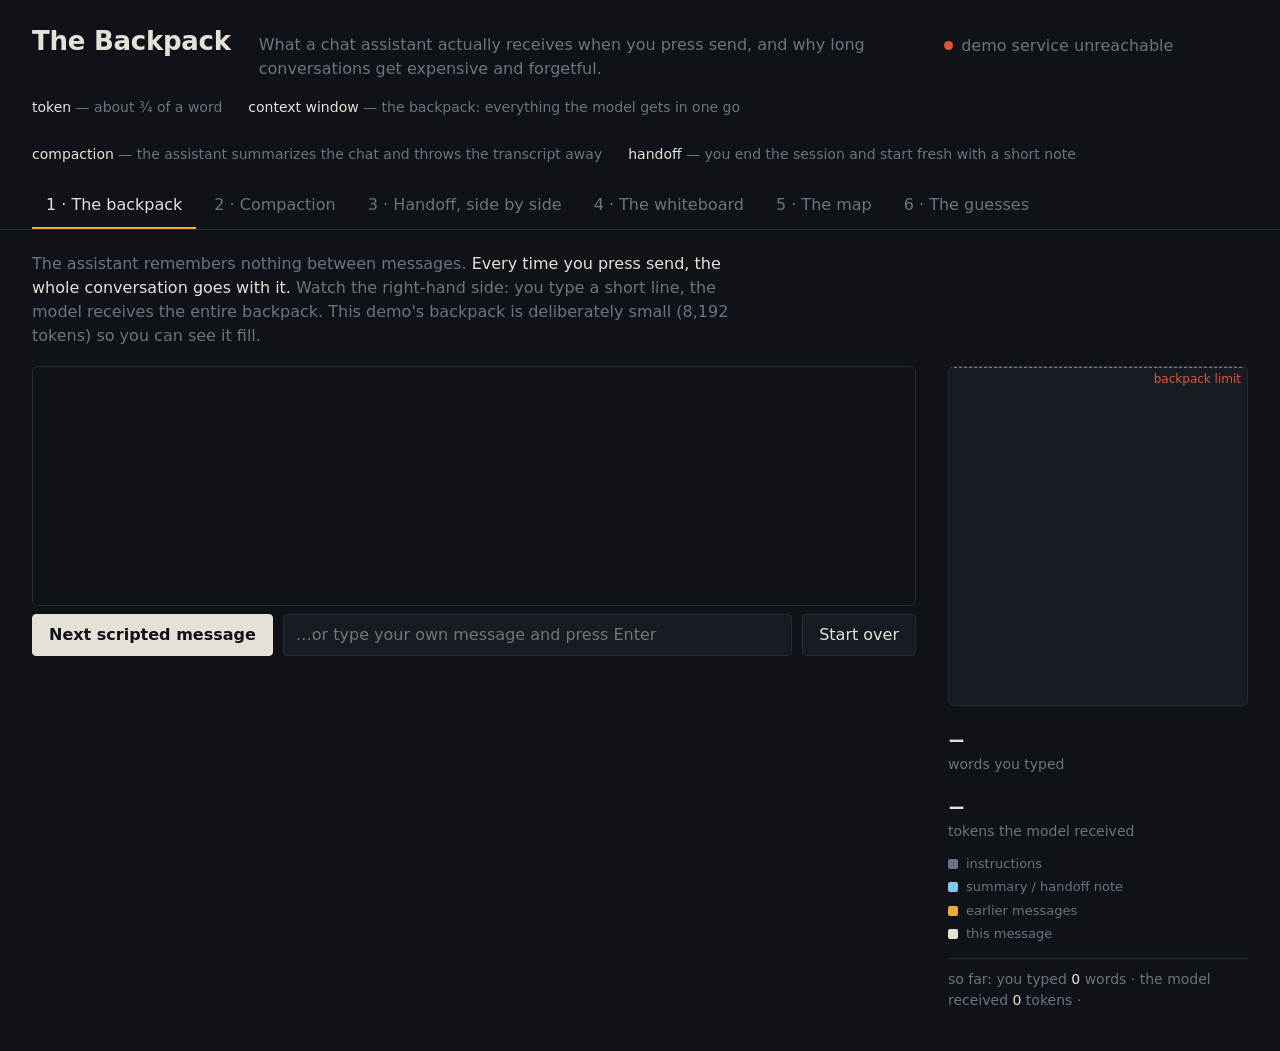
==== commit 6d97b6dd: "Sign out link on the wall: shows who is signed in, clears the gate cookie Co-Authored-By: Claude Fab" ====
--- a/static/index.html
+++ b/static/index.html
@@ -155,6 +155,7 @@
   <h1>The Backpack</h1>
   <div class="lede">What a chat assistant actually receives when you press send, and why long conversations get expensive and forgetful.</div>
   <div class="live" id="live"><i></i><span id="livetxt">checking the model…</span></div>
+  <div data-whoami style="margin-left:auto;font-size:13px;opacity:.8"></div>
 </header>
 
 <div class="vocab">
@@ -483,11 +484,11 @@
       const r = await api('session', { mode: $('board-mode').value, tools: $('board-tools').checked, board: true, teach, window: win });
       sid = r.session_id; packAll(null, r.state); ctxMap.seed(r.state.graph); $('ask-strip').classList.remove('quiet');
     }
-    async function turn(text) {
+    async function turn(text, source) {
       if (busy) return; busy = true; cam.classList.add('thinking');
       try {
         if (!sid) await start();
-        const r = await api('turn', { session_id: sid, text });
+        const r = await api('turn', { session_id: sid, text, ...(source ? { source } : {}) });
         if (r.turn.event === 'compacted') showCompaction(r.turn.event_text, (r.turn.graph_delta || {}).survive, lastFull);   // before packAll: the wall gets was → now
         renderTurn(chat, r.turn); packAll(r.turn, r.state); ctxMap.applyDelta(r.turn.graph_delta);
         $('ask-strip').classList.toggle('quiet', (r.state.graph.nodes || []).length >= 6);
@@ -572,7 +573,7 @@
         readTxt(r.read === 'NONE' ? '(nothing readable)' : r.read);
         $('read-cost').textContent = `reading the board: ${fmt(r.read_tokens)} tokens · ${r.seconds} s · ${fmt(readTotal)} so far`;
         cam.classList.toggle('new', !!r.new);
-        if (r.new && r.question) { note('', `Read off the board: “${r.question}”`); await turn(r.question); }
+        if (r.new && r.question) { note('', `Read off the board: “${r.question}”`); await turn(r.question, 'board'); }
         else if (r.command === 'COMPACT') await compactNow();
         else if (r.command === 'HANDOFF') await handoff();
         else if (r.command === 'RESET') await start();
@@ -640,7 +641,7 @@
           if (r.command === 'COMPACT') await compactNow(); else if (r.command === 'HANDOFF') await handoff(); else await start();
           micState(`listening… ${r.listen_left} s`);
         }
-        else if (r.question) { micState(`heard: “${r.heard}”`); note('', `Heard: “${r.heard}”`); await turn(r.question); micState(`listening… ${r.listen_left} s`); }
+        else if (r.question) { micState(`heard: “${r.heard}”`); note('', `Heard: “${r.heard}”`); await turn(r.question, 'voice'); micState(`listening… ${r.listen_left} s`); }
         else if (r.listening) micState(r.woke ? 'listening… ask your question' : `listening… ${r.listen_left} s · heard “${r.heard}”`);
         else micState(r.heard ? `(ignored: “${r.heard.slice(0, 40)}”) — say “hi compact demo”` : 'say “hi compact demo”');
       } catch (e) { micState('speech: ' + e.message); }
@@ -711,5 +712,6 @@
   setInterval(health, 15000);
 })();
 </script>
+<script src="static/signout.js"></script>
 </body>
 </html>
